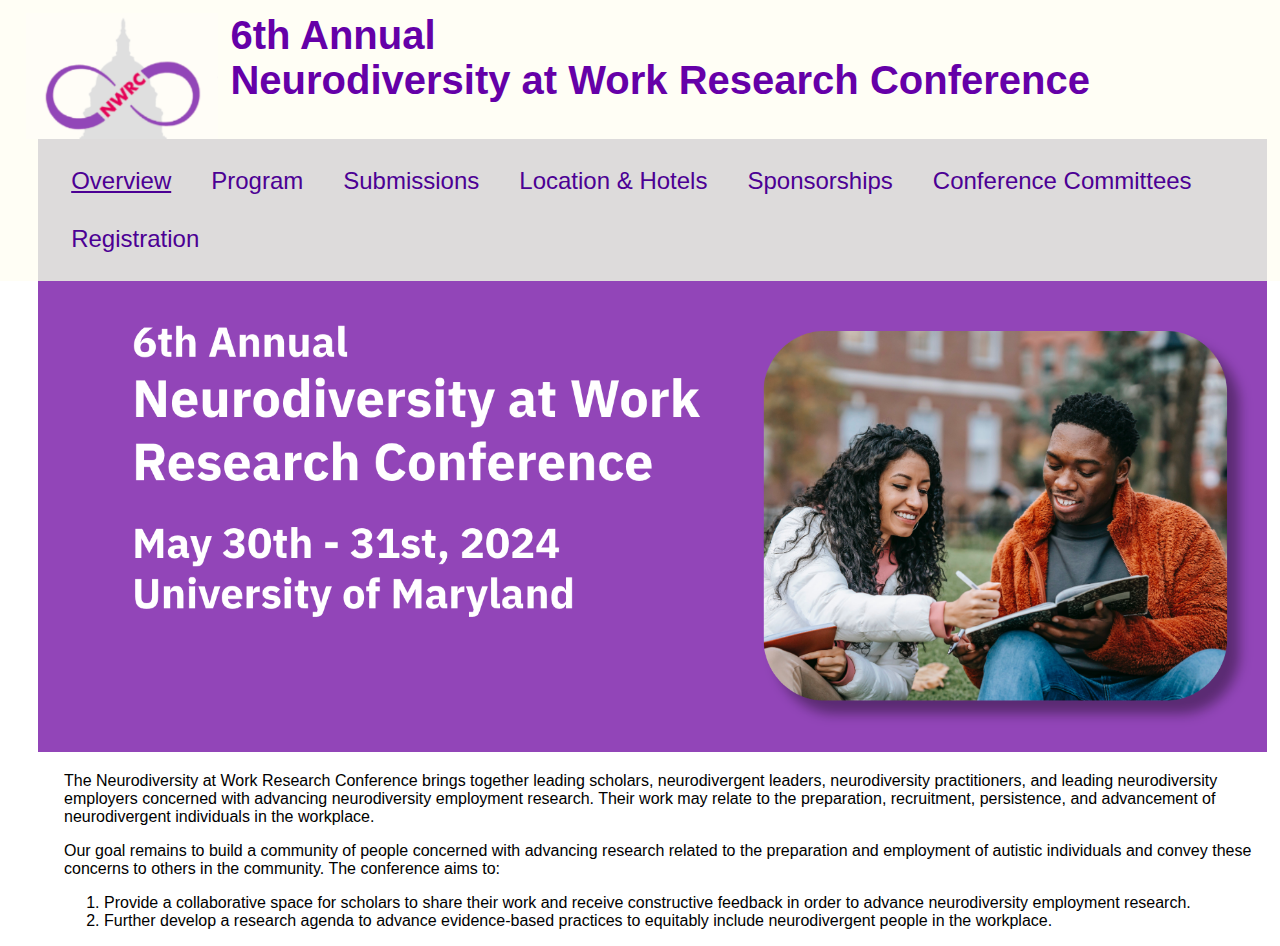
==== index.html @ 6a70f988 "New Repository" ====
<!DOCTYPE html>
<html lang="en">
<head>
    <meta charset="UTF-8">
    <meta http-equiv="X-UA-Compatible" content="IE=edge">
    <meta name="viewport" content="width=device-width, initial-scale=1.0">
    <link rel="stylesheet" type="text/css" href="style.css">
    <title>NWRC Conference</title>
</head>
<body>

<main>
    <header>
        <div class="wrapper">
            <img src="nwrc-tower.png" alt="NWRC Tower" class="image">
            <div class="text">
                <h1>6th Annual </br> Neurodiversity at Work Research Conference</h1>
            </div>
        </div>

        <div class="topnav">
            <a class="active" href="#Overview">Overview</a>
            <a href="#Program">Program</a>
            <a href="#Submissions">Submissions</a>
            <a href="#Location & Hotels">Location & Hotels</a>
            <a href="#Sponsorships">Sponsorships</a>
            <a href="#Conference Committees">Conference Committees</a>
            <a href="#Registration">Registration</a>
        </div>
    </header>

    <section class="content">
        <div class="banner">
            <img src="banner.png" alt="Conference Banner" class="responsive">
        </div>
        <div class="body">
            <p> 
                The Neurodiversity at Work Research Conference brings together leading scholars, neurodivergent leaders, neurodiversity practitioners, and leading neurodiversity employers concerned with advancing neurodiversity employment research. Their work may relate to the preparation, recruitment, persistence, and advancement of neurodivergent individuals in the workplace.
            </p>
            <p>
                Our goal remains to build a community of people concerned with advancing research related to the preparation and employment of autistic individuals and convey these concerns to others in the community. The conference aims to:
            </p>
                <ol>
                <li> Provide a collaborative space for scholars to share their work and receive constructive feedback in order to advance neurodiversity employment research. </li>
                <li>Further develop a research agenda to advance evidence-based practices to equitably include neurodivergent people in the workplace. </li>
                </ol>
        </div>
    </section>

</main>

</body>
</html>
---- style.css ----
/* Body styling */
body {
    margin: 0;
    font-family: Arial, Helvetica, sans-serif;
}

/* Header styling */
header {
    position: sticky;
    top: 0;
    left: 0;
    width: 100%;
    background-color: #fffef5;
    color: #6500a8;
    z-index: 1000;
    padding-top: 1%;
    padding-left: 1%;
    padding-right: 1%;
    padding-bottom: 0%;
}

/* Top navigation bar styling */
.topnav {
    overflow: hidden;
    background-color: #dddbdb;
    padding:1%;
    margin-top: 0%;
    margin-left: 2%;
    margin-right: 2%;
    margin-bottom: 0%;
}

.topnav a {
    float: inline-start;
    color: #4c0094;
    text-align: center;
    padding: 15px 20px;
    text-decoration: none;
    font-size: 1.5rem;
}

.topnav a:hover {
    background-color: #ebebeb;
    color: rgb(255, 94, 0);
}

.topnav a.active {
    text-decoration: underline;
}

/* Wrapper for image and text */
.wrapper {
    display: flex;
    align-items: flex-start;
    justify-content: flex-start;
    padding: 0;
    margin: 0;
}

/* Image styling */
.image {
    max-width: 15%;
    height: auto;
    padding-right: 1%;
    padding-left: 1%;
    padding-top: 0;
}

/* Text styling for H1 */
.text h1 {
    font-size: 2.5rem;
    font-weight: bold;
    color: #6500a8;
    margin: 0;
}

/* Banner styling */
.banner {
    display: block;
    padding-right: 1%;
    padding-left: 3%;
}

.body {
    display: block;
    padding-right: 1%;
    padding-left: 5%;
}

.responsive {
    width: 100%;
    height: auto;
}

/* Responsive design for tablets */
@media (max-width: 1024px) {
    .text h1 {
        font-size: 2rem;
        padding-top: 10px;
    }

    .topnav a {
        font-size: 1.3rem;
    }

    .image {
        max-width: 20%;
    }

    .banner {
        padding-left: 3%; 
    }

}

/* Responsive design for smaller screens */
@media (max-width: 768px) {
    .wrapper {
        flex-direction: column;
        text-align: center;
    }

    .image, .text {
        max-width: 100%;
    }

    .text h1 {
        font-size: 1.8rem;
        text-align: left;
        padding-left: 3%;
        padding-top: 10px;
    }

    .topnav a {
        font-size: 1.1rem;
        padding: 2%;
    }

    .banner {
        padding-left: 3%; 
    }
}

/* Responsive design for phones */
@media (max-width: 480px) {
    .text h1 {
        font-size: 1.5rem;
        text-align: left;
        padding-left: 3%;
        padding-bottom: 2%;
    }

    .topnav a {
        font-size: 1.2rem;
        padding: 2%;
    }

    .banner {
        padding-left: 3%; 
    }
}
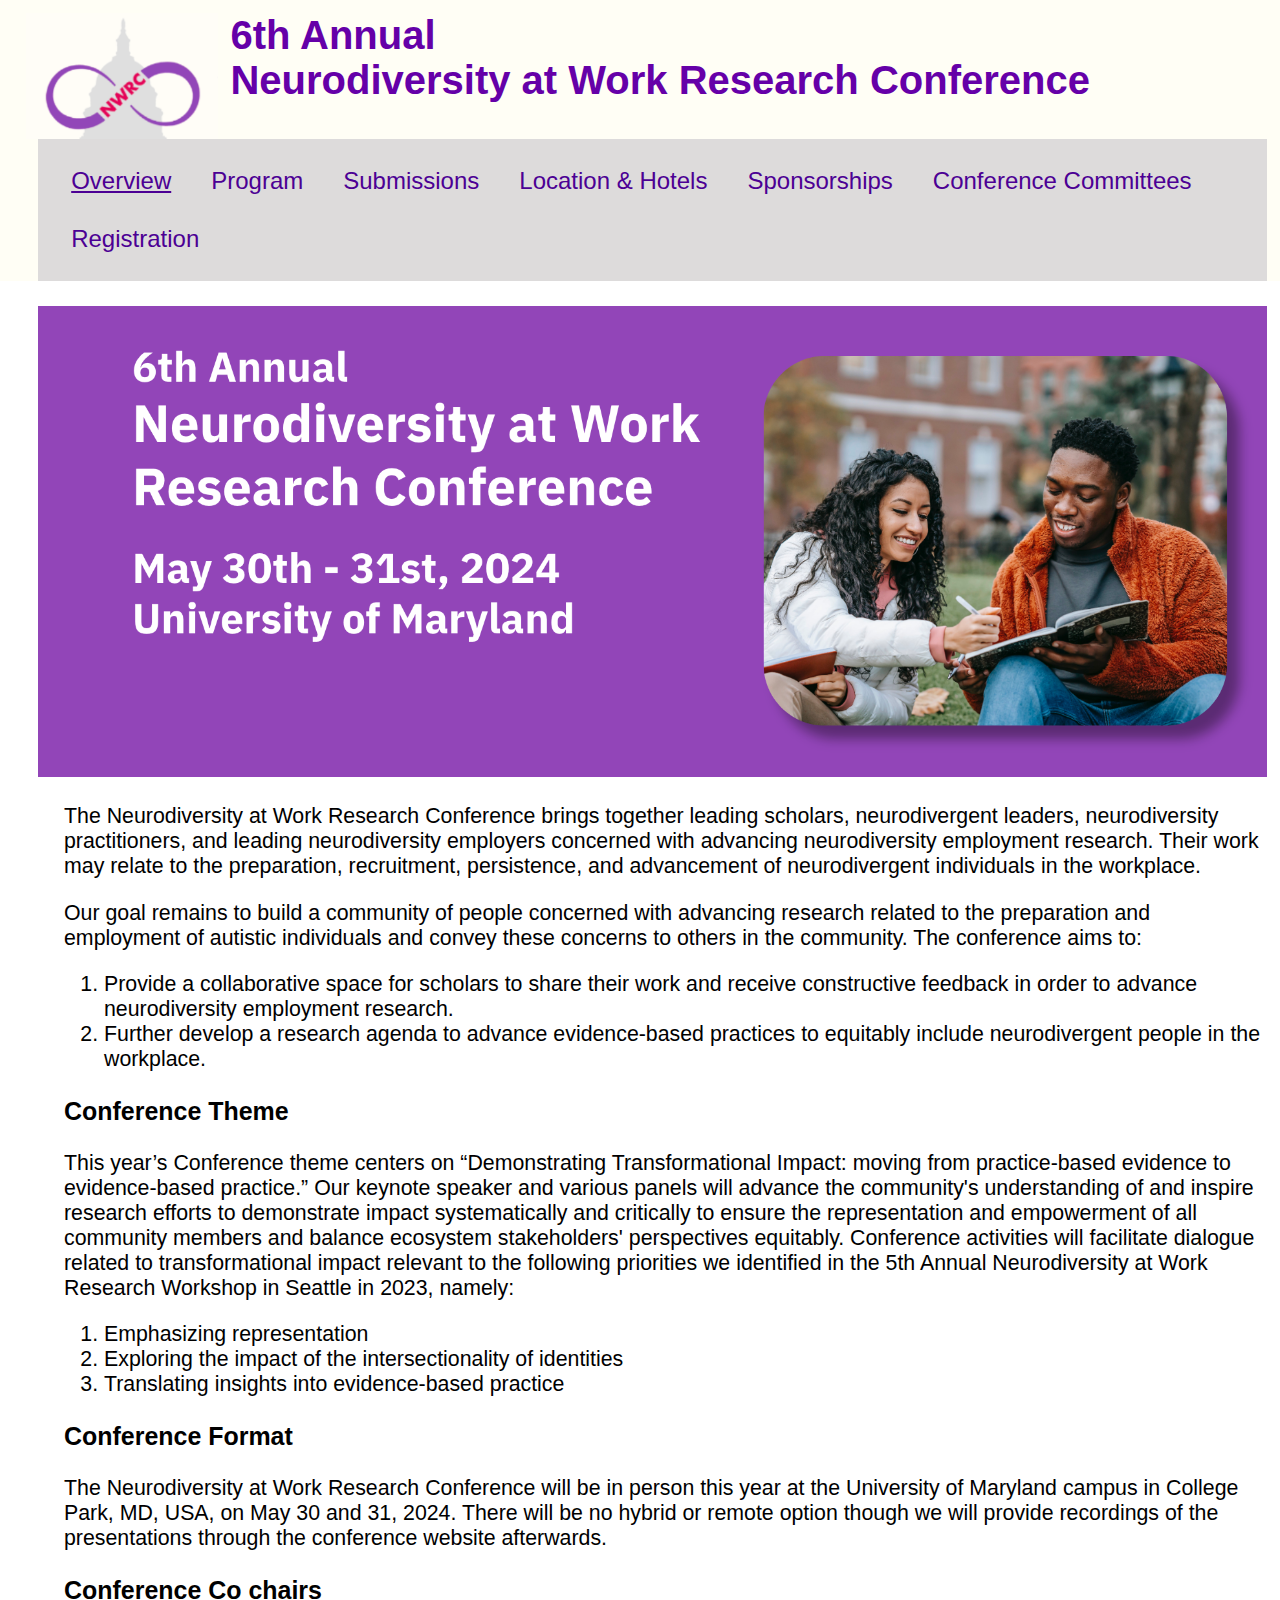
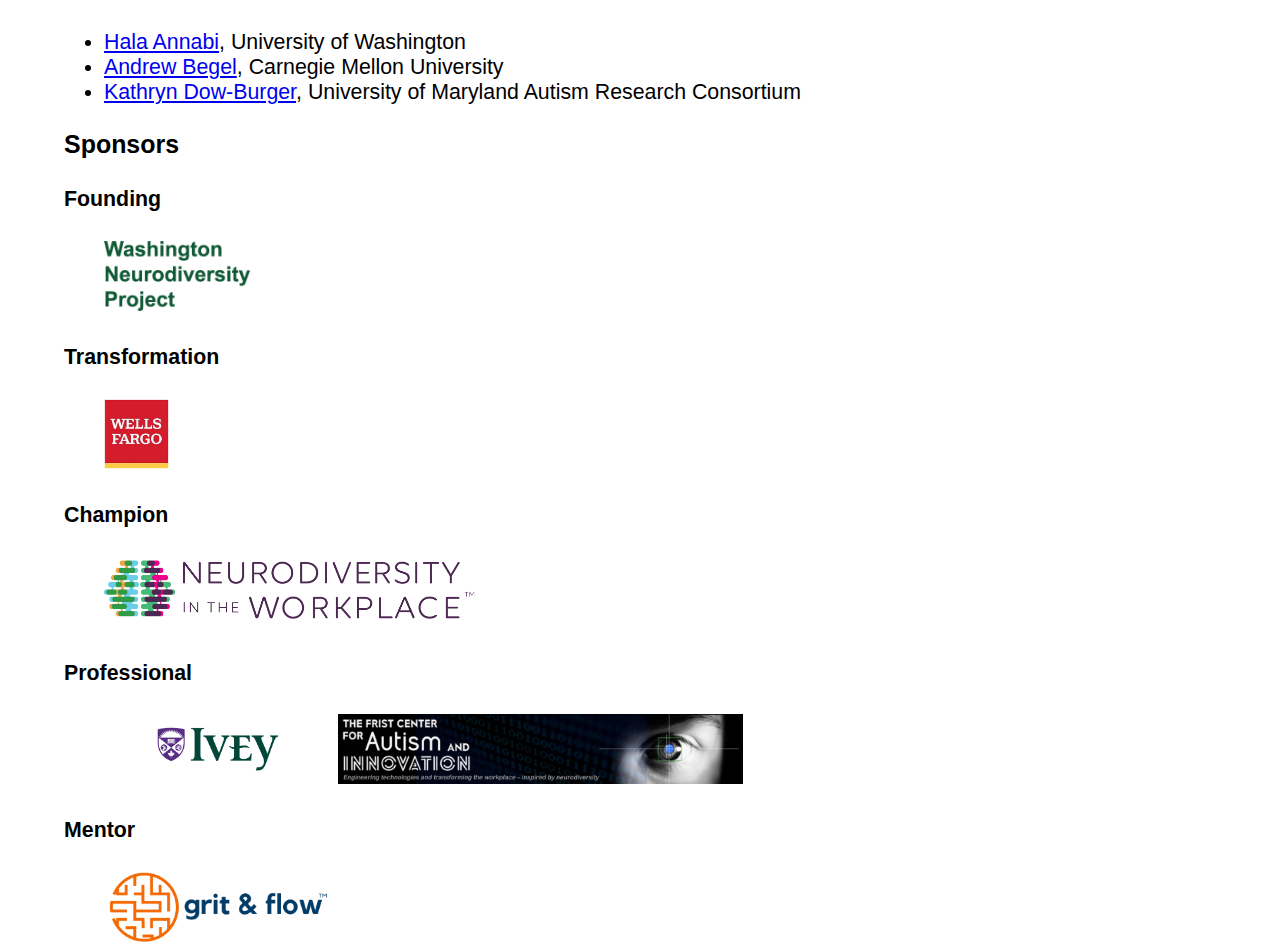
==== commit 2c0d7e77: "overview updates" ====
--- a/index.html
+++ b/index.html
@@ -5,7 +5,7 @@
     <meta http-equiv="X-UA-Compatible" content="IE=edge">
     <meta name="viewport" content="width=device-width, initial-scale=1.0">
     <link rel="stylesheet" type="text/css" href="style.css">
-    <title>NWRC Conference</title>
+    <title>NWRC Conference Replica</title>
 </head>
 <body>
 
@@ -44,6 +44,37 @@
                 <li> Provide a collaborative space for scholars to share their work and receive constructive feedback in order to advance neurodiversity employment research. </li>
                 <li>Further develop a research agenda to advance evidence-based practices to equitably include neurodivergent people in the workplace. </li>
                 </ol>
+            <h3> Conference Theme </h3>
+            <p> This year’s Conference theme centers on “Demonstrating Transformational Impact: moving from practice-based evidence to evidence-based practice.” Our keynote speaker and various panels will advance the community's understanding of and inspire research efforts to demonstrate impact systematically and critically to ensure the representation and empowerment of all community members and balance ecosystem stakeholders' perspectives equitably. Conference activities will facilitate dialogue related to transformational impact relevant to the following priorities we identified in the 5th Annual Neurodiversity at Work Research Workshop in Seattle in 2023, namely:</p>
+                <ol>
+                    <li> Emphasizing representation </li>
+                    <li> Exploring the impact of the intersectionality of identities </li>
+                    <li> Translating insights into evidence-based practice </li>
+                </ol>
+            <h3> Conference Format </h3>
+            <p> The Neurodiversity at Work Research Conference will be in person this year at the University of Maryland campus in College Park, MD, USA, on May 30 and 31, 2024. There will be no hybrid or remote option though we will provide recordings of the presentations through the conference website afterwards. </p>
+            <h3> Conference Co chairs</h3>
+                <ul>
+                    <li> <a href="https://ischool.uw.edu/people/faculty/profile/hpannabi">Hala Annabi</a>, University of Washington </li>
+                    <li> <a href= "https://andrewbegel.com/"> Andrew Begel</a>, Carnegie Mellon University </li>    
+                    <li> <a href=https://hesp.umd.edu/facultyprofile/dow-burger/kathy"> Kathryn Dow-Burger</a>, University of Maryland Autism Research Consortium </li>
+                </ul>
+            <h3> Sponsors </h3>
+                <h4> Founding </h4>
+                    <img src="wa-nd-project-logo.png" alt="Washington Neurodiversity Project" class="responsive" id="sponsors">
+                <h4> Transformation </h4>
+                    <img src="wells-fargo-logo.jpg" alt="Wells Fargo" class="responsive" id="sponsors">
+                <h4> Champion </h4>
+                    <img src="nitw-logo.png" alt="Neurodiversity in the Workplace" class="responsive" id="sponsors">
+                <h4> Professional </h4>
+                    <figure class="half" style="display:inline">
+                        <img src="ivey-logo.jpg" alt="Ivey" class="responsive" class="responsive" id="sponsors">
+                        <img src="frist-logo.jpg" alt="The Frist Center for Autism and Innovation" class="responsive" id="sponsors">
+                    </figure>
+                <h4> Mentor </h4>
+                    <img src="grit-flow-logo.png" alt="Neurodiversity in the Workplace" class="responsive" id="sponsors">
+            </div>
+        </div>
         </div>
     </section>
 
--- a/style.css
+++ b/style.css
@@ -2,6 +2,11 @@
 body {
     margin: 0;
     font-family: Arial, Helvetica, sans-serif;
+    font-size: 16pt;
+}
+
+.container {
+    margin: 0 auto;
 }
 
 /* Header styling */
@@ -10,6 +15,7 @@
     top: 0;
     left: 0;
     width: 100%;
+    bottom: 0;
     background-color: #fffef5;
     color: #6500a8;
     z-index: 1000;
@@ -21,6 +27,7 @@
 
 /* Top navigation bar styling */
 .topnav {
+    position: sticky;
     overflow: hidden;
     background-color: #dddbdb;
     padding:1%;
@@ -59,6 +66,7 @@
 
 /* Image styling */
 .image {
+    bottom: 0;
     max-width: 15%;
     height: auto;
     padding-right: 1%;
@@ -79,6 +87,7 @@
     display: block;
     padding-right: 1%;
     padding-left: 3%;
+    padding-top: 2%;
 }
 
 .body {
@@ -94,6 +103,10 @@
 
 /* Responsive design for tablets */
 @media (max-width: 1024px) {
+    .image {
+        max-width: 20%;
+    }
+
     .text h1 {
         font-size: 2rem;
         padding-top: 10px;
@@ -101,10 +114,6 @@
 
     .topnav a {
         font-size: 1.3rem;
-    }
-
-    .image {
-        max-width: 20%;
     }
 
     .banner {
@@ -115,17 +124,12 @@
 
 /* Responsive design for smaller screens */
 @media (max-width: 768px) {
-    .wrapper {
-        flex-direction: column;
-        text-align: center;
+    .image {
+        max-width: 25%;
     }
-
-    .image, .text {
-        max-width: 100%;
-    }
-
+    
     .text h1 {
-        font-size: 1.8rem;
+        font-size: 1.2rem;
         text-align: left;
         padding-left: 3%;
         padding-top: 10px;
@@ -136,26 +140,52 @@
         padding: 2%;
     }
 
+    .wrapper {
+        flex-direction: row;
+        text-align: center;
+    }
+
     .banner {
         padding-left: 3%; 
+    }
+
+    .body { 
+        font-size: 1rem;
     }
 }
 
 /* Responsive design for phones */
 @media (max-width: 480px) {
+    .image {
+        max-width: 25%;
+        object-fit: cover;
+    }
+    
     .text h1 {
-        font-size: 1.5rem;
+        font-size: 1rem;
         text-align: left;
         padding-left: 3%;
         padding-bottom: 2%;
     }
 
     .topnav a {
-        font-size: 1.2rem;
+        font-size: 1rem;
+        display: flex; 
         padding: 2%;
     }
 
     .banner {
         padding-left: 3%; 
     }
+
+    .body { 
+        font-size: 1rem;
+    }
 }
+
+#sponsors {
+    padding-left: 40px;
+    width: auto;
+    height: 70px;
+    object-fit: contain;
+}
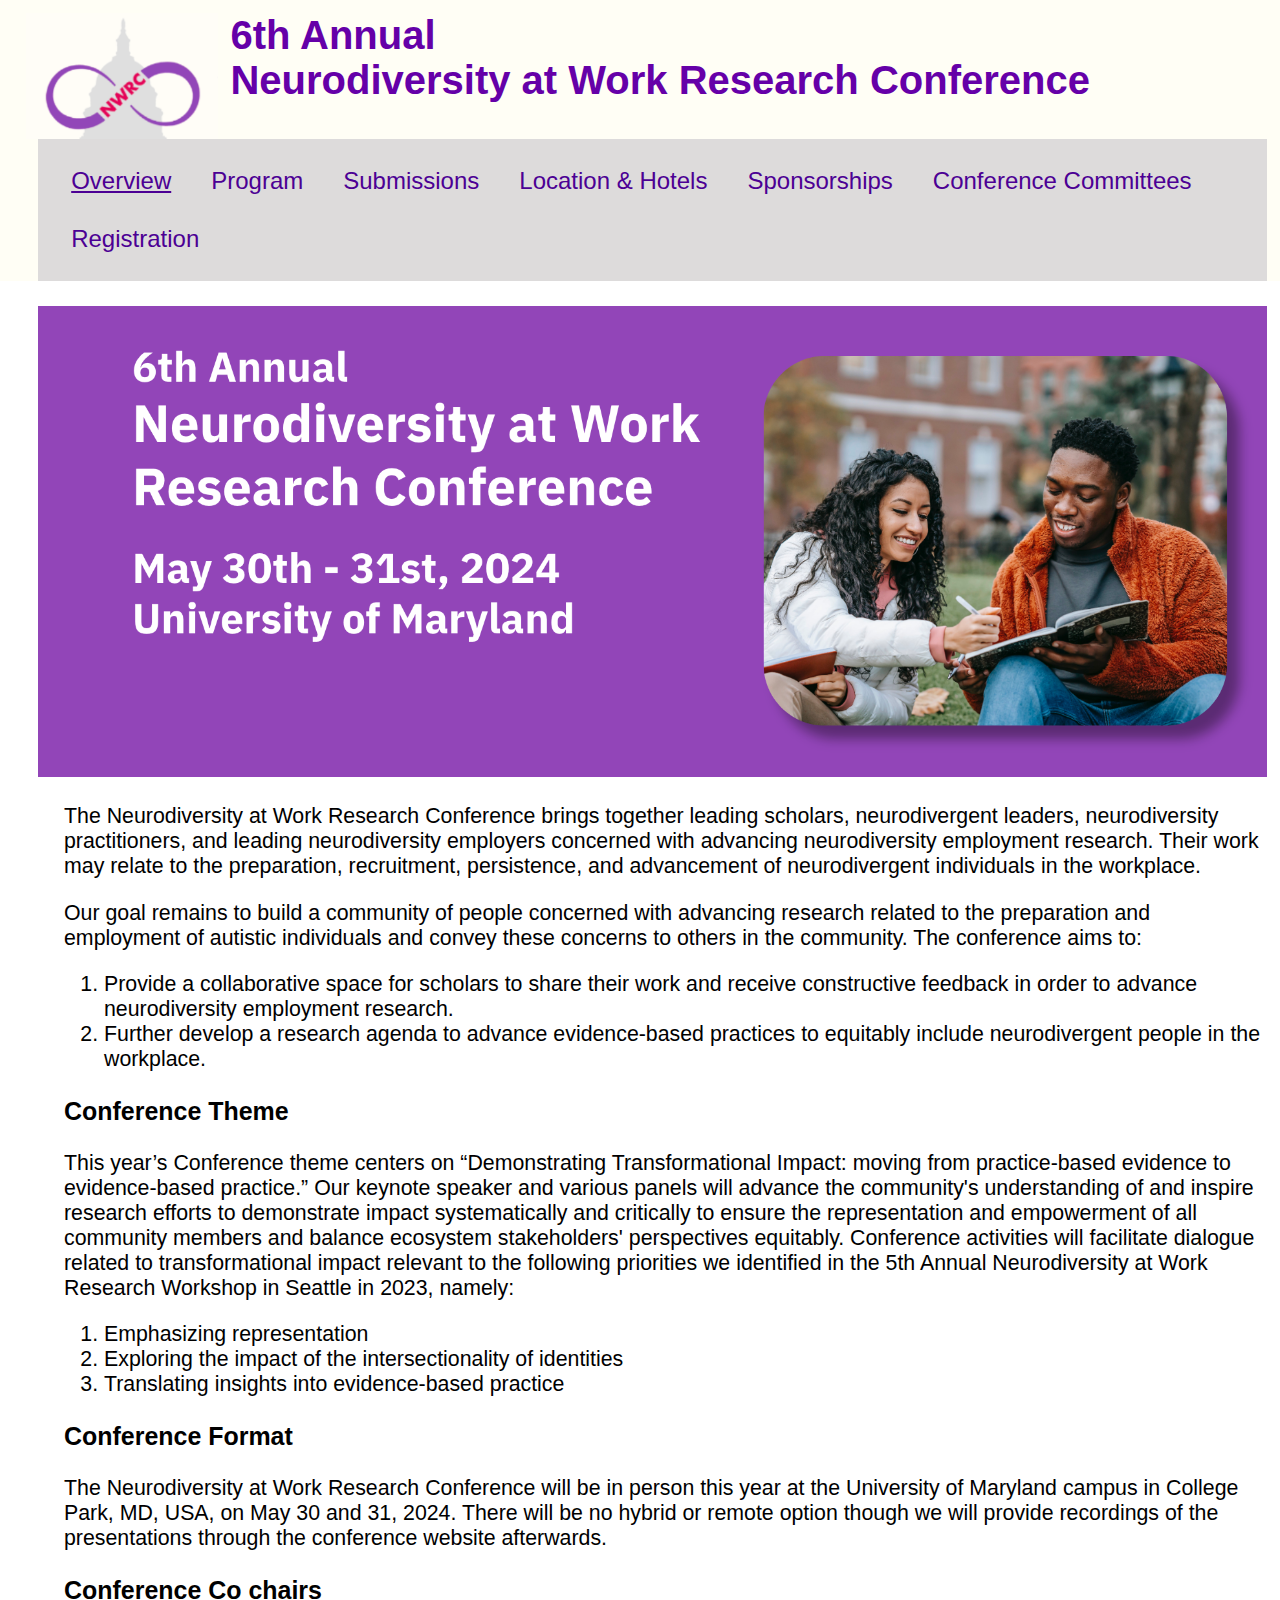
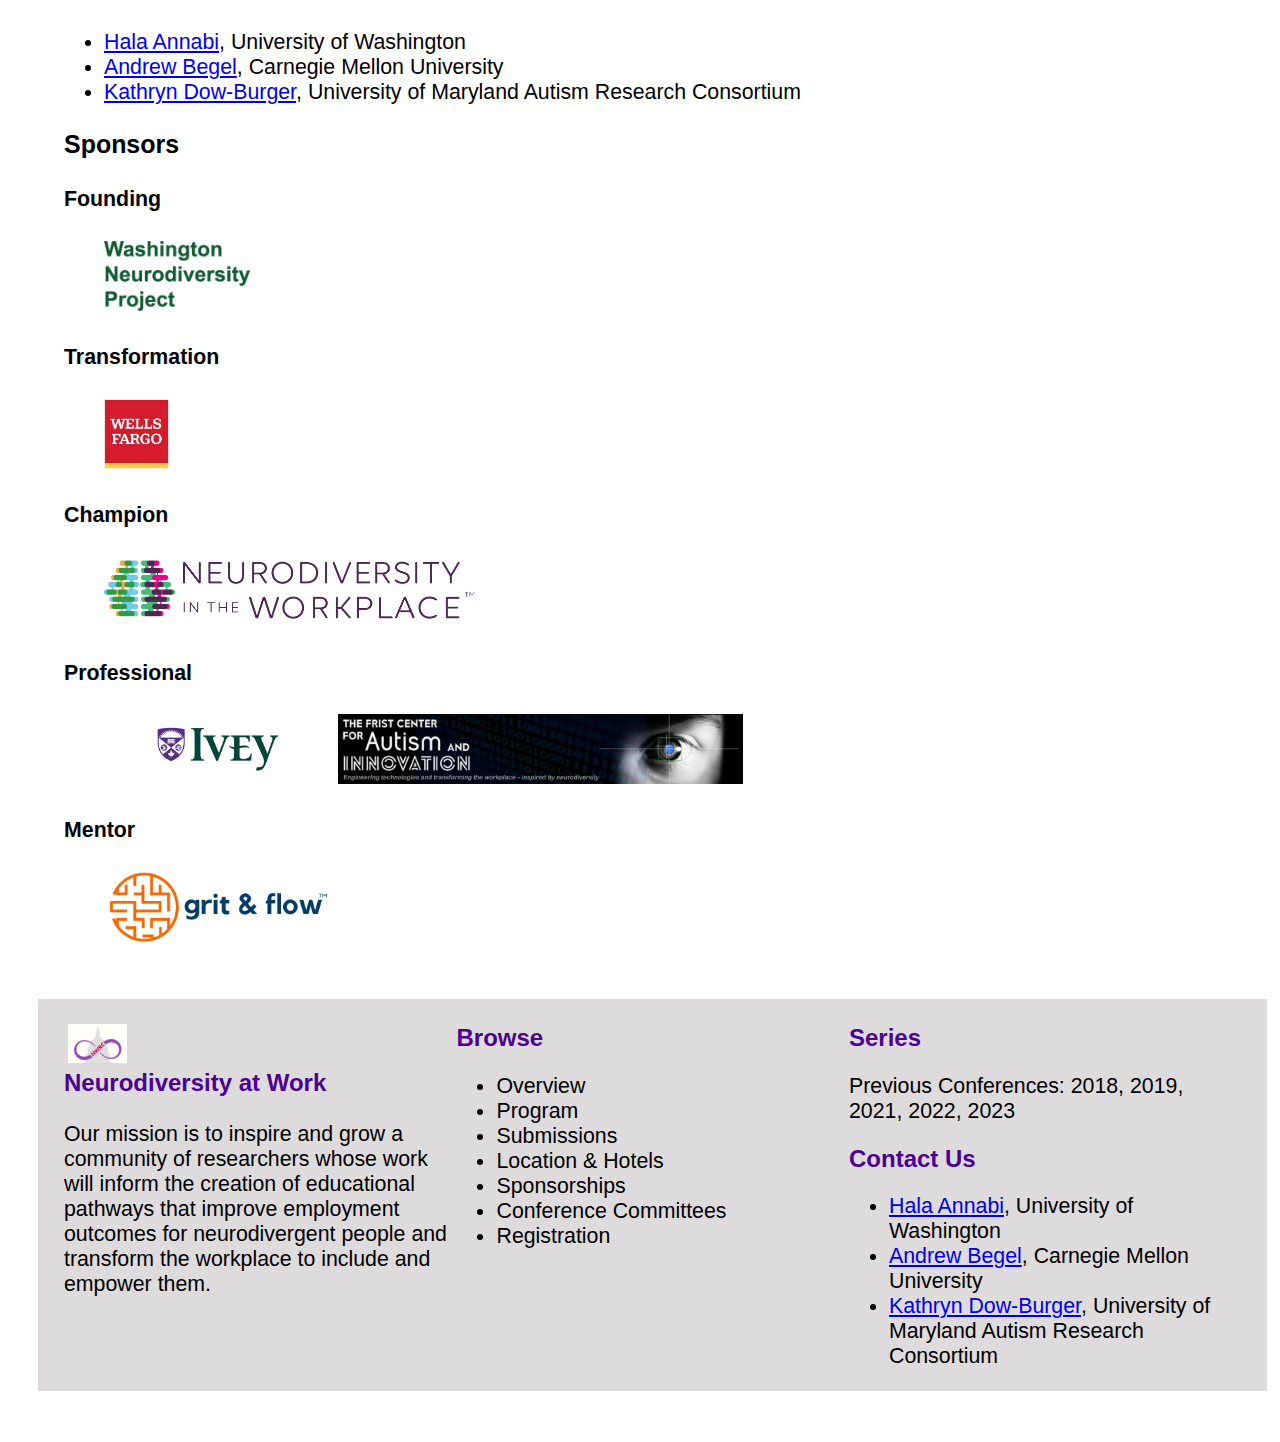
==== commit 86cf37f1: "Program Page added" ====
--- a/index.html
+++ b/index.html
@@ -20,7 +20,7 @@
 
         <div class="topnav">
             <a class="active" href="#Overview">Overview</a>
-            <a href="#Program">Program</a>
+            <a href= "program.html">Program</a>
             <a href="#Submissions">Submissions</a>
             <a href="#Location & Hotels">Location & Hotels</a>
             <a href="#Sponsorships">Sponsorships</a>
@@ -57,7 +57,7 @@
                 <ul>
                     <li> <a href="https://ischool.uw.edu/people/faculty/profile/hpannabi">Hala Annabi</a>, University of Washington </li>
                     <li> <a href= "https://andrewbegel.com/"> Andrew Begel</a>, Carnegie Mellon University </li>    
-                    <li> <a href=https://hesp.umd.edu/facultyprofile/dow-burger/kathy"> Kathryn Dow-Burger</a>, University of Maryland Autism Research Consortium </li>
+                    <li> <a href="https://hesp.umd.edu/facultyprofile/dow-burger/kathy"> Kathryn Dow-Burger</a>, University of Maryland Autism Research Consortium </li>
                 </ul>
             <h3> Sponsors </h3>
                 <h4> Founding </h4>
@@ -78,6 +78,38 @@
         </div>
     </section>
 
+    <footer>
+        <div id="footer">
+            <div class="row">
+                <div class="column">
+                    <img src="nwrc-tower.png" alt="NWRC Tower" class="image">
+                    <h2> Neurodiversity at Work </h2> </br> Our mission is to inspire and grow a community of researchers whose work will inform the creation of educational pathways that improve employment outcomes for neurodivergent people and transform the workplace to include and empower them. </p>
+                </div>
+                <div class="column">
+                    <h2> Browse </h2> 
+                    <ul>
+                        <li> Overview </li>
+                        <li> Program </a></li>
+                        <li> Submissions </li>
+                        <li> Location & Hotels </li>
+                        <li> Sponsorships </li>
+                        <li> Conference Committees </li>
+                        <li> Registration </li>
+                    </ul>
+                </div>
+                <div class="column">
+                    <h2>Series</h2>
+                    <p> Previous Conferences: 2018, 2019, 2021, 2022, 2023</p>
+                    <h2> Contact Us </h2>
+                    <ul>
+                        <li> <a href="https://ischool.uw.edu/people/faculty/profile/hpannabi">Hala Annabi</a>, University of Washington </li>
+                        <li> <a href= "https://andrewbegel.com/">Andrew Begel</a>, Carnegie Mellon University </li>
+                        <li> <a href="https://hesp.umd.edu/facultyprofile/dow-burger/kathy">Kathryn Dow-Burger</a>, University of Maryland Autism Research Consortium </li>
+                    </ul>
+                </div> 
+            </div>
+        </div>
+    </footer>
 </main>
 
 </body>
--- a/style.css
+++ b/style.css
@@ -25,6 +25,56 @@
     padding-bottom: 0%;
 }
 
+/* Footer styling */
+footer {
+    background-color:#dddbdb;
+    padding-top: 2%;
+    padding-left: 2%;
+    padding-right: 2%;
+    margin-top: 4%;
+    margin-left: 3%;
+    margin-right: 1%;
+    margin-bottom: 4%;
+    
+}
+
+.column {
+    float: left;
+    width: 33.33%;
+}
+
+.row:after {
+    content: "";
+    display: table;
+    clear: both;
+}
+
+.left{
+    text-align:left;
+    float:left;
+}
+.right{
+    float:right;
+    text-align:right;
+}
+.centered{
+    text-align:center;
+}
+
+table, th, td {
+    margin-right: 1%;
+    margin-left: 3%;
+    margin-bottom: 3%;
+    padding: 1%;
+    text-align: left;
+    border: 1px solid;
+    border-collapse: collapse;
+}
+
+th {
+    background-color: #dddbdb;
+}
+
 /* Top navigation bar styling */
 .topnav {
     position: sticky;
@@ -82,6 +132,12 @@
     margin: 0;
 }
 
+h2 {
+    font-size: 1.5rem;
+    color:#4c0094;
+    margin: 0;
+}
+
 /* Banner styling */
 .banner {
     display: block;
@@ -150,7 +206,11 @@
     }
 
     .body { 
-        font-size: 1rem;
+        font-size: 1.1rem;
+    }
+
+    .footer { 
+        font-size: 1.1rem;
     }
 }
 
@@ -181,6 +241,11 @@
     .body { 
         font-size: 1rem;
     }
+
+    .footer {
+        font-size: 1rem;
+    }
+
 }
 
 #sponsors {
